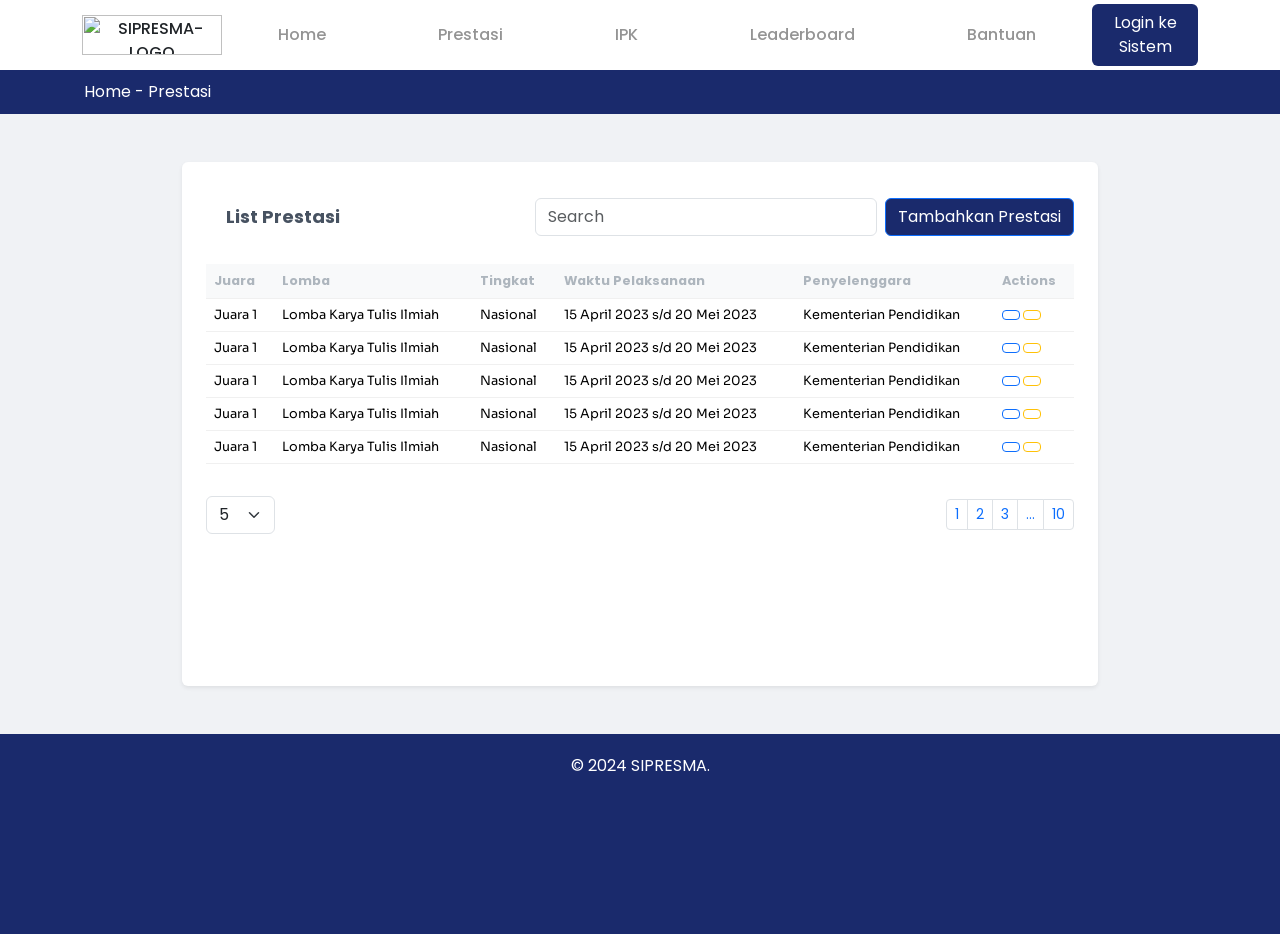
==== page-prestasi/prestasi.html @ e9c5dfa8 "Update List Prestasi Box" ====
<html lang="en">
<head>
    <meta charset="utf-8"/>
    <meta content="width=device-width, initial-scale=1.0" name="viewport"/>
    <title>SIPRESMA - Prestasi</title>
    <link crossorigin="anonymous" href="https://cdn.jsdelivr.net/npm/bootstrap@5.3.2/dist/css/bootstrap.min.css" integrity="sha384-T3c6CoIi6uLrA9TneNEoa7RxnatzjcDSCmG1MXxSR1GAsXEV/Dwwykc2MPK8M2HN" rel="stylesheet"/>
    <link href="https://cdnjs.cloudflare.com/ajax/libs/font-awesome/5.15.3/css/all.min.css" rel="stylesheet"/>
    <link rel="preconnect" href="https://fonts.googleapis.com">
    <link rel="preconnect" href="https://fonts.gstatic.com" crossorigin>
    <link href="https://fonts.googleapis.com/css2?family=Inter:ital,opsz,wght@0,14..32,100..900;1,14..32,100..900&family=Roboto:wght@400;500;700&display=swap" rel="stylesheet"> 
    <link href="https://cdnjs.cloudflare.com/ajax/libs/bootstrap-icons/1.10.0/font/bootstrap-icons.min.css" rel="stylesheet"> 
    <link rel="stylesheet" href="prestasi.css">
</head>
<body>
    <nav class="navbar navbar-expand-lg navbar-light align-items-center text-center">
        <div class="container d-flex justify-content-between align-items-center ">
            <img class="logo-sipresma" src="/images/Logo 4x.png" alt="SIPRESMA-LOGO" href="index.html"> 
            <button class="navbar-toggler" type="button" data-bs-toggle="collapse" data-bs-target="#navbarNav" aria-controls="navbarNav" aria-expanded="false" aria-label="Toggle navigation">
                <span class="navbar-toggler-icon"></span>
            </button>
            <div class="collapse navbar-collapse justify-content-center " id="navbarNav"> 
                <ul class="navbar-nav ">
                    <li class="nav-item"> 
                        <a class="nav-link" href="#">Home</a>
                    </li>
                    <li class="nav-item">
                        <a class="nav-link" href="#">Prestasi</a>
                    </li>
                    <li class="nav-item"> 
                        <a class="nav-link" href="#">IPK</a>
                    </li>
                    <li class="nav-item">
                        <a class="nav-link" href="#">Leaderboard</a>
                    </li>
                    <li class="nav-item">
                        <a class="nav-link" href="#">Bantuan</a>
                    </li>
                </ul>
            </div>
            <a class="btn btn-login" href="login.html">Login ke Sistem</a>
        </div>
    </nav>
    
    <div class="info">
        <p class="info-text">Home - Prestasi</p>
    </div>

    <div class="content-wrapper container">
        <section class="d-flex justify-content-center align-items-center">
            <div class="prestasi-box container my-5 p-4 bg-white rounded shadow-sm">
                <div class="d-flex justify-content-between align-items-center mb-3">
                    <h3 class="fw-bold mb-0">List Prestasi</h3> 
                    <div class="d-flex align-items-center">
                        <form class="d-flex me-2" role="search"> <!-- Adjusted form with margin-right for spacing -->
                            <input class="form-control" type="search" placeholder="Search" aria-label="Search">
                        </form>
                        <button class="btn btn-primary">
                            <i class="bi bi-plus-lg"></i> Tambahkan Prestasi
                        </button>
                    </div>
                </div>
                
                <div class="table-responsive">
                    <table class="table table-borderless align-middle">
                        <thead class="table-light">
                            <tr>
                                <th scope="col">Juara</th>
                                <th scope="col">Lomba</th>
                                <th scope="col">Tingkat</th>
                                <th scope="col">Waktu Pelaksanaan</th>
                                <th scope="col">Penyelenggara</th>
                                <th scope="col">Actions</th>
                            </tr>
                        </thead>
                        <tbody>
                            <tr>
                                <td>Juara 1</td>
                                <td>Lomba Karya Tulis Ilmiah</td>
                                <td>Nasional</td>
                                <td>15 April 2023 s/d 20 Mei 2023</td>
                                <td>Kementerian Pendidikan</td>
                                <td>
                                    <button class="btn btn-outline-primary btn-sm">
                                        <i class="bi bi-chat-dots"></i>
                                    </button>
                                    <button class="btn btn-outline-warning btn-sm">
                                        <i class="bi bi-pencil"></i>
                                    </button>
                                </td>
                            </tr>
                            <tr>
                                <td>Juara 1</td>
                                <td>Lomba Karya Tulis Ilmiah</td>
                                <td>Nasional</td>
                                <td>15 April 2023 s/d 20 Mei 2023</td>
                                <td>Kementerian Pendidikan</td>
                                <td>
                                    <button class="btn btn-outline-primary btn-sm">
                                        <i class="bi bi-chat-dots"></i>
                                    </button>
                                    <button class="btn btn-outline-warning btn-sm">
                                        <i class="bi bi-pencil"></i>
                                    </button>
                                </td>
                            </tr>
                            <tr>
                                <td>Juara 1</td>
                                <td>Lomba Karya Tulis Ilmiah</td>
                                <td>Nasional</td>
                                <td>15 April 2023 s/d 20 Mei 2023</td>
                                <td>Kementerian Pendidikan</td>
                                <td>
                                    <button class="btn btn-outline-primary btn-sm">
                                        <i class="bi bi-chat-dots"></i>
                                    </button>
                                    <button class="btn btn-outline-warning btn-sm">
                                        <i class="bi bi-pencil"></i>
                                    </button>
                                </td>
                            </tr>
                            <tr>
                                <td>Juara 1</td>
                                <td>Lomba Karya Tulis Ilmiah</td>
                                <td>Nasional</td>
                                <td>15 April 2023 s/d 20 Mei 2023</td>
                                <td>Kementerian Pendidikan</td>
                                <td>
                                    <button class="btn btn-outline-primary btn-sm">
                                        <i class="bi bi-chat-dots"></i>
                                    </button>
                                    <button class="btn btn-outline-warning btn-sm">
                                        <i class="bi bi-pencil"></i>
                                    </button>
                                </td>
                            </tr>
                            <tr>
                                <td>Juara 1</td>
                                <td>Lomba Karya Tulis Ilmiah</td>
                                <td>Nasional</td>
                                <td>15 April 2023 s/d 20 Mei 2023</td>
                                <td>Kementerian Pendidikan</td>
                                <td>
                                    <button class="btn btn-outline-primary btn-sm">
                                        <i class="bi bi-chat-dots"></i>
                                    </button>
                                    <button class="btn btn-outline-warning btn-sm">
                                        <i class="bi bi-pencil"></i>
                                    </button>
                                </td>
                            </tr>
                        </tbody>
                    </table>
                </div>
                <div class="d-flex justify-content-between align-items-center mt-3">
                    <div>
                        <select class="form-select w-auto">
                            <option selected>5</option>
                            <option value="10">10</option>
                            <option value="20">20</option>
                        </select>
                    </div>
                    <nav>
                        <ul class="pagination pagination-sm mb-0">
                            <li class="page-item"><a class="page-link" href="#">1</a></li>
                            <li class="page-item"><a class="page-link" href="#">2</a></li>
                            <li class="page-item"><a class="page-link" href="#">3</a></li>
                            <li class="page-item"><a class="page-link" href="#">...</a></li>
                            <li class="page-item"><a class="page-link" href="#">10</a></li>
                        </ul>
                    </nav>
                </div>
            </div>
        </section>
    </div>
    
    
    <footer class="footer mt-auto">
        <div class="container">
            <p>© 2024 SIPRESMA.</p>
        </div>
    </footer>

    <script src="https://cdn.jsdelivr.net/npm/bootstrap@5.3.2/dist/js/bootstrap.bundle.min.js" integrity="[base64]
---- page-prestasi/prestasi.css ----
@import url('https://fonts.googleapis.com/css2?family=Poppins&display=swap');
@import url('https://fonts.googleapis.com/css2?family=Poppins&family=Sora:wght@100..800&display=swap" rel="stylesheet');
*{
    /* border: solid 1px red; */
}
body {
    font-family: poppins;
    background-color: #f0f2f5;
}
body, html {
    height: 100%; /* Make sure the body and HTML fill the viewport */
}   
.navbar {
    background-color: #ffffff;
    font-weight: 500;
    height: 70px;
   
}
.navbar li {
    margin: 3rem;
}
.navbar-brand {
    font-weight: bold;
}
.navbar-nav .nav-link {
    color: #949494;
}
.navbar-nav .nav-link:hover {
    color: #244282;
}
.navbar-nav .nav-link:active {
    color: #ffffff;
}

.logo-sipresma{
    width: 140px;
    height: 40px;
}

.btn-login {
    background-color: #1a2a6c;
    color: #fff;
}

.btn-log{
    background-color: rgba(255, 255, 255, 1);
    color: #244282;
    font-weight: 700;
    padding: 10px 15px 10px 15px;
    
}

.info{
    background-color: #1a2a6c;
    color: #fff;
    padding: 10px 84px 10px 84px;
}

.info-text{
    margin: 0;
}
.prestasi-box {
    width: 100%;
    max-width: 1198px;
    min-height: 524px;
    margin: 100px;
    background: white;
    border-radius: 20px;
    box-shadow: 0 8px 16px rgba(0, 0, 0, 0.5);
}
.prestasi-box h3 {
    color: #475261;
    padding: 20px 20px;
    font-size: 18;
    font-weight: 600;
}

.prestasi-box td{
    font-family: sora;
}

.prestasi-box .btn-primary{
    background-color: #1a2a6c;
}

.prestasi-box .me-2{
    margin: 0;
}

.prestasi-box table{
    font-size: 0.8rem;
}

.prestasi-box table tr{
    border-bottom: 1px solid #F0F0F0;
}

.prestasi-box .table-light{
    color: #ADB5BD;
}
.prestasi-box .table-light tr th{
    color: #ADB5BD;
}

.hero-section {
    background-image: url(/images/Frame\ 1686554737.png);
    background-color: #333; 
    background-size: cover;
    background-position: center;
    color: #fff;
    text-align: center;
    padding: 100px 0;
    position: relative;
    background-repeat: no-repeat;
    min-height: 450px;
    width: auto;
}
.hero-section h1 {
    font-size: 2.5rem;
    margin-bottom: 20px;
}
.hero-section .btn-primary {
    background-color: #1a2a6c;
    border: none;
}

.announcement-section {
    background-color: #f5f5ff;
    padding: 50px 0;
}
.announcement-section h2 {
    font-size: 1.5rem;
    margin-bottom: 30px;
}
.announcement-section .card {
    border: none;
    margin-bottom: 20px;
}
.announcement-section .card-body {
    padding: 20px;
}
.announcement-section .card-title {
    font-size: 1.25rem;
    font-weight: bold;
}
.announcement-section .card-text {
    font-size: 1rem;
}
.announcement-section .card-footer {
    background-color: transparent;
    border-top: none;
    font-size: 0.875rem;
    color: #1a2a6c;
}

.announcement-section .button{
    margin-bottom: 20px;
}

.announcement-section .link{
    text-decoration: none;
}

.help-center-section {
    background-color: #f5f5ff;
    padding: 50px 0;
}
.help-center-section h2 {
    font-size: 1.5rem;
    margin-bottom: 30px;
}
.help-center-section .list-group-item {
    border: none;
    padding: 20px;
    font-size: 1rem;
}
.help-center-section .list-group-item i {
    font-size: 1.5rem;
    margin-right: 10px;
}

.help-center-section h5{
    margin: 0;
}

.help-center-section .separator{
    width: 2px; 
    height: 130px; 
    background-color: rgb(222, 222, 222); 
    border-radius: 6px;
    margin: 0 15px; 
   
}

.footer {
    background-color: #1a2a6c;
    color: #fff;
    text-align: center;
    padding: 20px 0;
    clear: both;
    position: relative;
    height: 200px;
    margin-top: -200px;
}
.content-wrapper {
    flex: 1; 
}
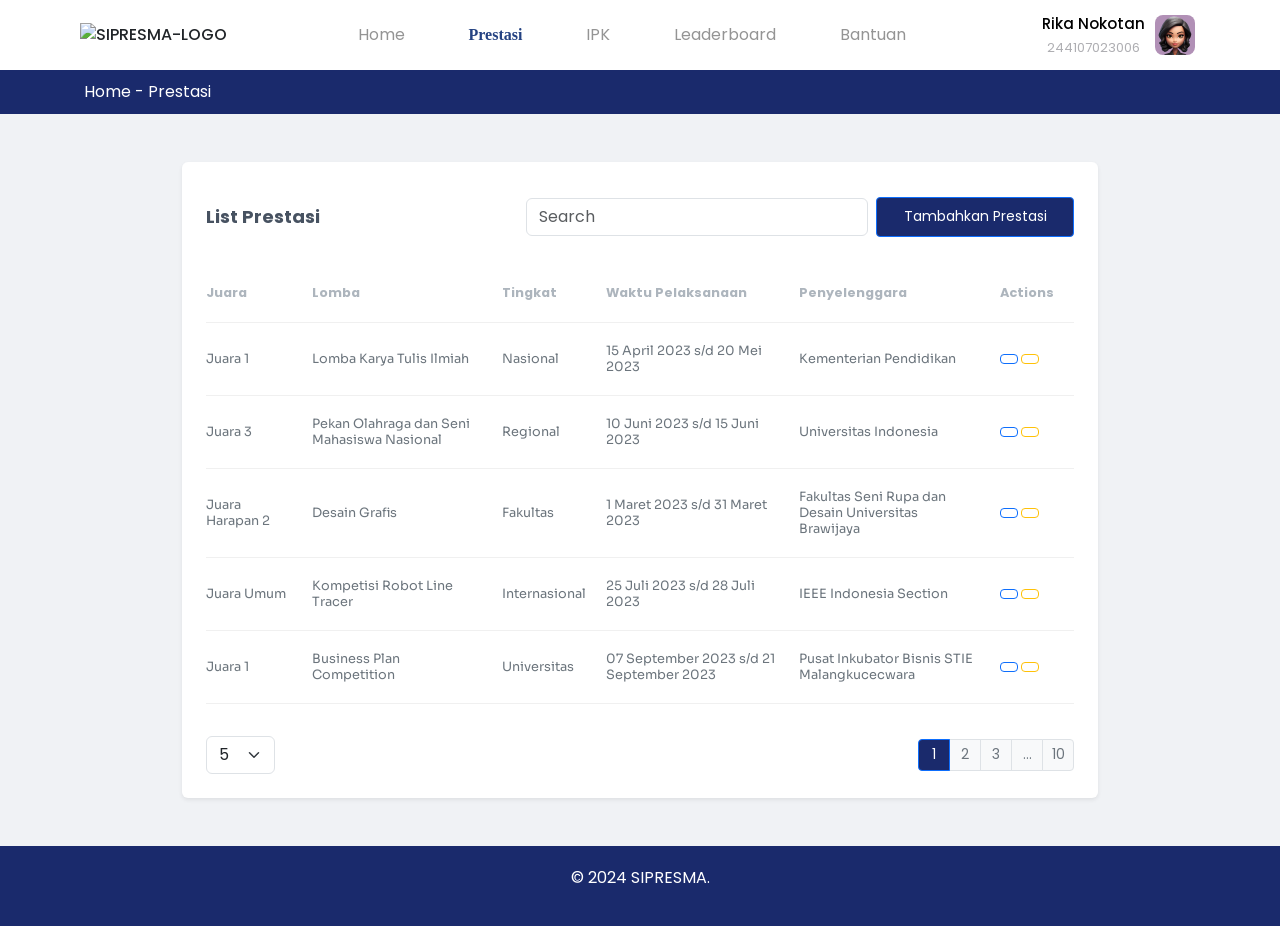
==== commit 8d04cafa: "Prestasi Page | Need Revision" ====
--- a/page-prestasi/prestasi.html
+++ b/page-prestasi/prestasi.html
@@ -13,17 +13,17 @@
 </head>
 <body>
     <nav class="navbar navbar-expand-lg navbar-light align-items-center text-center">
-        <div class="container d-flex justify-content-between align-items-center ">
+        <div class="container-navbar">
             <img class="logo-sipresma" src="/images/Logo 4x.png" alt="SIPRESMA-LOGO" href="index.html"> 
             <button class="navbar-toggler" type="button" data-bs-toggle="collapse" data-bs-target="#navbarNav" aria-controls="navbarNav" aria-expanded="false" aria-label="Toggle navigation">
                 <span class="navbar-toggler-icon"></span>
             </button>
             <div class="collapse navbar-collapse justify-content-center " id="navbarNav"> 
-                <ul class="navbar-nav ">
+                <ul class="navbar-nav">
                     <li class="nav-item"> 
                         <a class="nav-link" href="#">Home</a>
                     </li>
-                    <li class="nav-item">
+                    <li class="nav-item active">
                         <a class="nav-link" href="#">Prestasi</a>
                     </li>
                     <li class="nav-item"> 
@@ -37,7 +37,22 @@
                     </li>
                 </ul>
             </div>
-            <a class="btn btn-login" href="login.html">Login ke Sistem</a>
+            <div class="login-box">
+                <div class="login-bar">
+                    <div class="account-info">
+                        <div class="nama-account">
+                            <p>Rika Nokotan</p>
+                        </div>
+                        <div class="nim-account">
+                            <p>244107023006</p>
+                        </div>
+                    </div>
+                    <div class="profile-pic">
+                        <img src="/images/profile.png" alt="Profile Picture">
+                    </div>
+                </div>
+            </div>
+            
         </div>
     </nav>
     
@@ -48,21 +63,21 @@
     <div class="content-wrapper container">
         <section class="d-flex justify-content-center align-items-center">
             <div class="prestasi-box container my-5 p-4 bg-white rounded shadow-sm">
-                <div class="d-flex justify-content-between align-items-center mb-3">
+                <div class="header-list d-flex justify-content-between align-items-center mb-3">
                     <h3 class="fw-bold mb-0">List Prestasi</h3> 
                     <div class="d-flex align-items-center">
-                        <form class="d-flex me-2" role="search"> <!-- Adjusted form with margin-right for spacing -->
+                        <form class="d-flex me-2" role="search"> 
                             <input class="form-control" type="search" placeholder="Search" aria-label="Search">
                         </form>
-                        <button class="btn btn-primary">
+                        <button class="btn btn-primary btn-sm">
                             <i class="bi bi-plus-lg"></i> Tambahkan Prestasi
                         </button>
                     </div>
                 </div>
                 
-                <div class="table-responsive">
-                    <table class="table table-borderless align-middle">
-                        <thead class="table-light">
+                <div class="main-list table-responsive">
+                    <table class="table-main table table-borderless align-middle">
+                        <thead class="table">
                             <tr>
                                 <th scope="col">Juara</th>
                                 <th scope="col">Lomba</th>
@@ -89,11 +104,41 @@
                                 </td>
                             </tr>
                             <tr>
-                                <td>Juara 1</td>
-                                <td>Lomba Karya Tulis Ilmiah</td>
-                                <td>Nasional</td>
-                                <td>15 April 2023 s/d 20 Mei 2023</td>
-                                <td>Kementerian Pendidikan</td>
+                                <td>Juara 3</td>
+                                <td>Pekan Olahraga dan Seni Mahasiswa Nasional</td>
+                                <td>Regional</td>
+                                <td>10 Juni 2023 s/d 15 Juni 2023</td>
+                                <td>Universitas Indonesia</td>
+                                <td>
+                                    <button class="btn btn-outline-primary btn-sm">
+                                        <i class="bi bi-chat-dots"></i>
+                                    </button>
+                                    <button class="btn btn-outline-warning btn-sm">
+                                        <i class="bi bi-pencil"></i>
+                                    </button>
+                                </td>
+                            </tr>
+                            <tr>
+                                <td>Juara Harapan 2</td>
+                                <td>Desain Grafis</td>
+                                <td>Fakultas</td>
+                                <td>1 Maret 2023 s/d 31 Maret 2023</td>
+                                <td>Fakultas Seni Rupa dan Desain Universitas Brawijaya</td>
+                                <td>
+                                    <button class="btn btn-outline-primary btn-sm">
+                                        <i class="bi bi-chat-dots"></i>
+                                    </button>
+                                    <button class="btn btn-outline-warning btn-sm">
+                                        <i class="bi bi-pencil"></i>
+                                    </button>
+                                </td>
+                            </tr>
+                            <tr>
+                                <td>Juara Umum</td>
+                                <td>Kompetisi Robot Line Tracer</td>
+                                <td>Internasional</td>
+                                <td>25 Juli 2023 s/d 28 Juli 2023</td>
+                                <td>IEEE Indonesia Section</td>
                                 <td>
                                     <button class="btn btn-outline-primary btn-sm">
                                         <i class="bi bi-chat-dots"></i>
@@ -105,40 +150,10 @@
                             </tr>
                             <tr>
                                 <td>Juara 1</td>
-                                <td>Lomba Karya Tulis Ilmiah</td>
-                                <td>Nasional</td>
-                                <td>15 April 2023 s/d 20 Mei 2023</td>
-                                <td>Kementerian Pendidikan</td>
-                                <td>
-                                    <button class="btn btn-outline-primary btn-sm">
-                                        <i class="bi bi-chat-dots"></i>
-                                    </button>
-                                    <button class="btn btn-outline-warning btn-sm">
-                                        <i class="bi bi-pencil"></i>
-                                    </button>
-                                </td>
-                            </tr>
-                            <tr>
-                                <td>Juara 1</td>
-                                <td>Lomba Karya Tulis Ilmiah</td>
-                                <td>Nasional</td>
-                                <td>15 April 2023 s/d 20 Mei 2023</td>
-                                <td>Kementerian Pendidikan</td>
-                                <td>
-                                    <button class="btn btn-outline-primary btn-sm">
-                                        <i class="bi bi-chat-dots"></i>
-                                    </button>
-                                    <button class="btn btn-outline-warning btn-sm">
-                                        <i class="bi bi-pencil"></i>
-                                    </button>
-                                </td>
-                            </tr>
-                            <tr>
-                                <td>Juara 1</td>
-                                <td>Lomba Karya Tulis Ilmiah</td>
-                                <td>Nasional</td>
-                                <td>15 April 2023 s/d 20 Mei 2023</td>
-                                <td>Kementerian Pendidikan</td>
+                                <td>Business Plan Competition</td>
+                                <td>Universitas</td>
+                                <td>07 September 2023 s/d 21 September 2023</td>
+                                <td>Pusat Inkubator Bisnis STIE Malangkucecwara</td>
                                 <td>
                                     <button class="btn btn-outline-primary btn-sm">
                                         <i class="bi bi-chat-dots"></i>
@@ -151,7 +166,7 @@
                         </tbody>
                     </table>
                 </div>
-                <div class="d-flex justify-content-between align-items-center mt-3">
+                <div class="footer-list d-flex justify-content-between align-items-center mt-3">
                     <div>
                         <select class="form-select w-auto">
                             <option selected>5</option>
@@ -161,7 +176,7 @@
                     </div>
                     <nav>
                         <ul class="pagination pagination-sm mb-0">
-                            <li class="page-item"><a class="page-link" href="#">1</a></li>
+                            <li class="page-item active"><a class="page-link" href="#">1</a></li>
                             <li class="page-item"><a class="page-link" href="#">2</a></li>
                             <li class="page-item"><a class="page-link" href="#">3</a></li>
                             <li class="page-item"><a class="page-link" href="#">...</a></li>
--- a/page-prestasi/prestasi.css
+++ b/page-prestasi/prestasi.css
@@ -6,35 +6,88 @@
 body {
     font-family: poppins;
     background-color: #f0f2f5;
+    display: flex;
+    flex-direction: column;
 }
 body, html {
-    height: 100%; /* Make sure the body and HTML fill the viewport */
+    height: 100%; 
+}
+.container-navbar{
+    margin: 24px 80px 24px 80px;
+    display: flex;
+    justify-content: space-between;
+    align-items: center;
+    width: 100%;
+    flex-wrap: wrap;
 }   
 .navbar {
+    margin: 0;
     background-color: #ffffff;
     font-weight: 500;
     height: 70px;
-   
-}
-.navbar li {
-    margin: 3rem;
+}
+
+.login-box {
+    display: flex;
+    justify-content: flex-start; 
+}
+
+.login-bar {
+    display: flex; 
+    justify-content: space-between; 
+    align-items: center; 
+    gap: 10px; 
+    padding: 5px;
+}
+
+.account-info {
+    display: flex;
+    flex-direction: column;
+    gap: 2px; 
+}
+
+.nama-account p {
+    font-size: 15px;
+    font-weight: 500;
+    color: #000000;
+    margin: 0; 
+}
+
+.nim-account p {
+    font-size: 13px;
+    font-weight: 400;
+    color: #AEAEB2;
+    margin: 0; 
+}
+
+.profile-pic img {
+    background-color: #B190B6;
+    border-radius: 20%;
+    width: 40px; 
+    height: 40px;
+    object-fit: cover; 
+}
+
+.navbar-nav{
+    gap: 48px;
 }
 .navbar-brand {
     font-weight: bold;
 }
-.navbar-nav .nav-link {
+.navbar-nav .nav-item a.nav-link {
+    font-size: 16px;
+    font-weight: 400;
     color: #949494;
 }
-.navbar-nav .nav-link:hover {
+.navbar-nav .nav-item.active a{
     color: #244282;
-}
-.navbar-nav .nav-link:active {
-    color: #ffffff;
+    font-weight: 600;
 }
 
 .logo-sipresma{
-    width: 140px;
-    height: 40px;
+    max-width: 100%; /* Ensures it doesn't overflow its container */
+    height: auto;    /* Maintains aspect ratio */
+    max-height: 46px; /* Optional: limits the height for smaller screens */
 }
 
 .btn-login {
@@ -70,7 +123,7 @@
 }
 .prestasi-box h3 {
     color: #475261;
-    padding: 20px 20px;
+    padding: 20px 20px 20px 0;
     font-size: 18;
     font-weight: 600;
 }
@@ -91,8 +144,42 @@
     font-size: 0.8rem;
 }
 
+.prestasi-box table td{
+    padding-bottom: 1.5rem;
+    padding-top: 1.5rem;
+}
+
+.header-list{
+    margin: 0;
+}
+.main-list{
+    margin: 0;
+}
+.footer-list{
+    margin: 0;
+}
+.header-list .btn-sm{
+    width: 198px;
+    height: 40px;
+}
+
+thead th{
+    color: #ADB5BD;
+}
+
 .prestasi-box table tr{
     border-bottom: 1px solid #F0F0F0;
+}
+
+.prestasi-box table th{
+    color: #ADB5BD;
+    padding: 20px 20px 20px 0;
+}
+
+.prestasi-box table td{
+    color: #6C757D;
+    padding: 20px 20px 20px 0;
+    max-width: 233px;
 }
 
 .prestasi-box .table-light{
@@ -191,16 +278,24 @@
     margin: 0 15px; 
    
 }
+.pagination .page-item .page-link {
+    height: 2rem;
+    width: 2rem;
+    background-color: #F8F9FA;
+    text-align: center;
+    color: #6C757D; 
+}
+.pagination .page-item.active .page-link {
+    background-color: #1a2a6c;
+    color: white; 
+}
+
 
 .footer {
     background-color: #1a2a6c;
     color: #fff;
     text-align: center;
     padding: 20px 0;
-    clear: both;
-    position: relative;
-    height: 200px;
-    margin-top: -200px;
 }
 .content-wrapper {
     flex: 1; 
